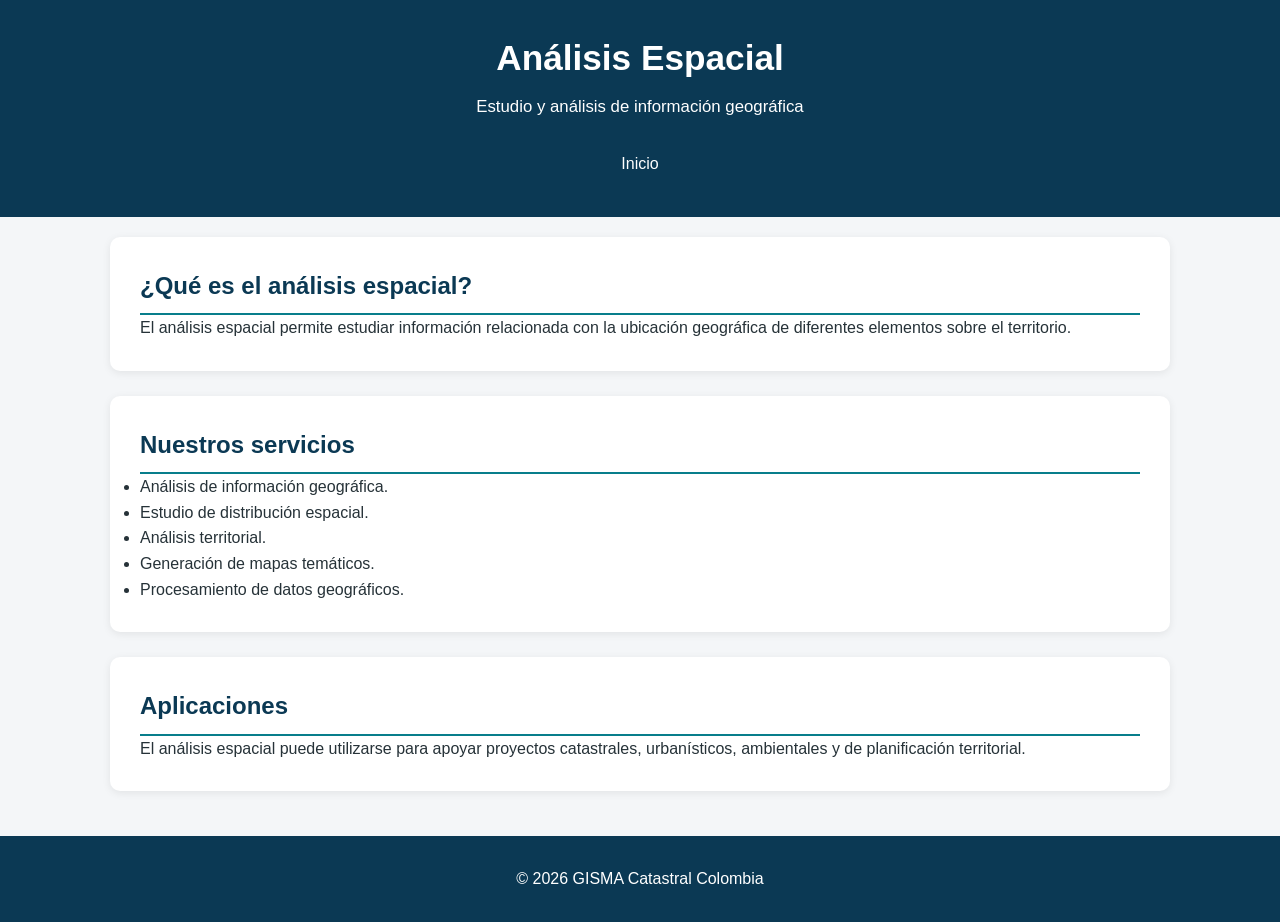
==== paginas/Analisis_espacial.html @ 7de14e3e "GISCAT" ====
<!DOCTYPE html>
<html lang="es">

<head>
    <meta charset="UTF-8">
    <meta name="viewport" content="width=device-width, initial-scale=1.0">
    <title>Análisis Espacial - GISMA Catastral Colombia</title>
    <link rel="stylesheet" href="../css/styles.css">
</head>

<body>

    <header>
        <h1>Análisis Espacial</h1>
        <p>Estudio y análisis de información geográfica</p>

        <nav>
            <ul>
                <li><a href="../index.html">Inicio</a></li>
            </ul>
        </nav>
    </header>

    <main>

        <section>
            <h2>¿Qué es el análisis espacial?</h2>

            <p>
                El análisis espacial permite estudiar información
                relacionada con la ubicación geográfica de diferentes
                elementos sobre el territorio.
            </p>
        </section>

        <section>
            <h2>Nuestros servicios</h2>

            <ul>
                <li>Análisis de información geográfica.</li>
                <li>Estudio de distribución espacial.</li>
                <li>Análisis territorial.</li>
                <li>Generación de mapas temáticos.</li>
                <li>Procesamiento de datos geográficos.</li>
            </ul>
        </section>

        <section>
            <h2>Aplicaciones</h2>

            <p>
                El análisis espacial puede utilizarse para apoyar
                proyectos catastrales, urbanísticos, ambientales
                y de planificación territorial.
            </p>
        </section>

    </main>

    <footer>
        <p>&copy; 2026 GISMA Catastral Colombia</p>
    </footer>

</body>
</html>
---- css/styles.css ----
/* =========================================
   GISMA CATASTRAL COLOMBIA
   Hoja de estilos principal
========================================= */

/* reset global*/
*,*::before,*::after{
    margin: 0;
    padding: 0;
    box-sizing:border-box;
}



/* =========================================
   CONFIGURACIÓN GENERAL
========================================= */

html {
    scroll-behavior: smooth;
}

body {
    margin: 0;
    font-family: Arial, Helvetica, sans-serif;
    line-height: 1.6;
    background-color: #f4f6f8;
    color: #263238;
}


/* =========================================
   ENCABEZADO
========================================= */

header {
    position: sticky;
    top: 0;
    z-index: 1000;
    background-color: #0b3954;
    color: white;
    text-align: center;
    padding: 30px 20px;
}

header h1 {
    margin: 0;
    font-size: 2.2rem;
}

header p {
    margin: 8px 0 20px;
    font-size: 1.05rem;
}


/* =========================================
   MENÚ DE NAVEGACIÓN
========================================= */
nav {
    background-color: #0b3954;
}
nav ul {
    display: flex;
    flex-wrap: wrap;
    justify-content: center;
    gap: 10px;
    list-style: none;
    padding: 0;
    margin: 0;
}

nav li {
    margin: 0;
}

nav a {
    display: block;
    color: white;
    text-decoration: none;
    padding: 10px 15px;
    border-radius: 5px;
}

nav a:hover {
    background-color: #087e8b;
}


/* =========================================
   CONTENIDO PRINCIPAL
========================================= */

main {
    max-width: 1100px;
    margin: 0 auto;
    padding: 20px;
   
}

section {
    scroll-margin-top: 200px;
    background-color: white;
    margin-bottom: 25px;
    padding: 30px;
    border-radius: 10px;
    box-shadow: 0 2px 8px rgba(0, 0, 0, 0.08);
}

section h2 {
    color: #0b3954;
    border-bottom: 2px solid #087e8b;
    padding-bottom: 8px;
}

aside {
    background-color: white;
    text-align: center;
    margin-bottom: 25px;
    padding: 30px;
    border-radius: 10px;
    box-shadow: 0 2px 8px rgba(0, 0, 0, 0.08);
}

/* =========================================
   IMÁGENES
========================================= */

.contenedor-logo {
    margin: 20px auto;
    padding: 0;
    display: flex;
    justify-content: center;
}

.contenedor-logo video {
    max-width: 100%;
    height: auto;
    border-radius: 10px;
    object-fit: contain;
    display: block;
}


/* =========================================
   PORTAFOLIO
========================================= */

#portafolio ol {
    padding-left: 25px;
}

#portafolio li {
    margin-bottom: 20px;
}

#portafolio strong {
    color: #087e8b;
}


/* =========================================
   TABLA
========================================= */

table {
    width: 100%;
    border-collapse: collapse;
    margin-top: 20px;
}

caption {
    font-weight: bold;
    font-size: 1.1rem;
    margin-bottom: 10px;
}

th,
td {
    border: 1px solid #cfd8dc;
    padding: 12px;
    text-align: left;
}

thead th {
    background-color: #0b3954;
    color: white;
}

tbody th {
    background-color: #e8f1f5;
}

tbody tr:hover {
    background-color: #f1f8fa;
}


/* =========================================
   FORMULARIO
========================================= */

form {
    max-width: 700px;
    margin: 0 auto;
}

fieldset {
    border: 1px solid #b0bec5;
    border-radius: 8px;
    padding: 25px;
}

legend {
    font-weight: bold;
    color: #0b3954;
    padding: 0 10px;
}

label {
    display: block;
    font-weight: bold;
    margin-bottom: 6px;
}

input,
select,
textarea {
    width: 100%;
    padding: 10px;
    border: 1px solid #b0bec5;
    border-radius: 5px;
    font-family: inherit;
    font-size: 1rem;
}

textarea {
    resize: vertical;
}

input:focus,
select:focus,
textarea:focus {
    outline: 2px solid #087e8b;
    border-color: #087e8b;
}


/* =========================================
   BOTÓN
========================================= */

button {
    background-color: #087e8b;
    color: white;
    border: none;
    padding: 12px 25px;
    border-radius: 5px;
    cursor: pointer;
    font-size: 1rem;
}

button:hover {
    background-color: #0b3954;
}


/* =========================================
   ENLACES
========================================= */

a {
    color: #087e8b;
}

header a,
footer a {
    color: white;
}


/* =========================================
   PIE DE PÁGINA
========================================= */

footer {
    background-color: #0b3954;
    color: white;
    text-align: center;
    padding: 25px 20px;
}

footer p {
    margin: 5px 0;
}


/* =========================================
   DISEÑO PARA CELULARES
========================================= */

@media (max-width: 700px) {

    header {
        padding: 25px 15px;
    }

    header h1 {
        font-size: 1.7rem;
    }

    header p {
        font-size: 0.95rem;
    }

    nav ul {
        flex-direction: column;
        align-items: stretch;
    }

    nav a {
        text-align: center;
    }

    main {
        padding: 10px;
    }

    section {
        padding: 20px;
    }

    section h2 {
        font-size: 1.4rem;
    }

    table {
        font-size: 0.9rem;
    }

    th,
    td {
        padding: 8px;
    }

    fieldset {
        padding: 15px;
    }

}


/* =========================================
   PANTALLAS MUY PEQUEÑAS
========================================= */

@media (max-width: 400px) {

    header h1 {
        font-size: 1.4rem;
    }

    section {
        padding: 15px;
    }

    table {
        font-size: 0.8rem;
    }

    th,
    td {
        padding: 6px;
    }

    button {
        width: 100%;
    }

}
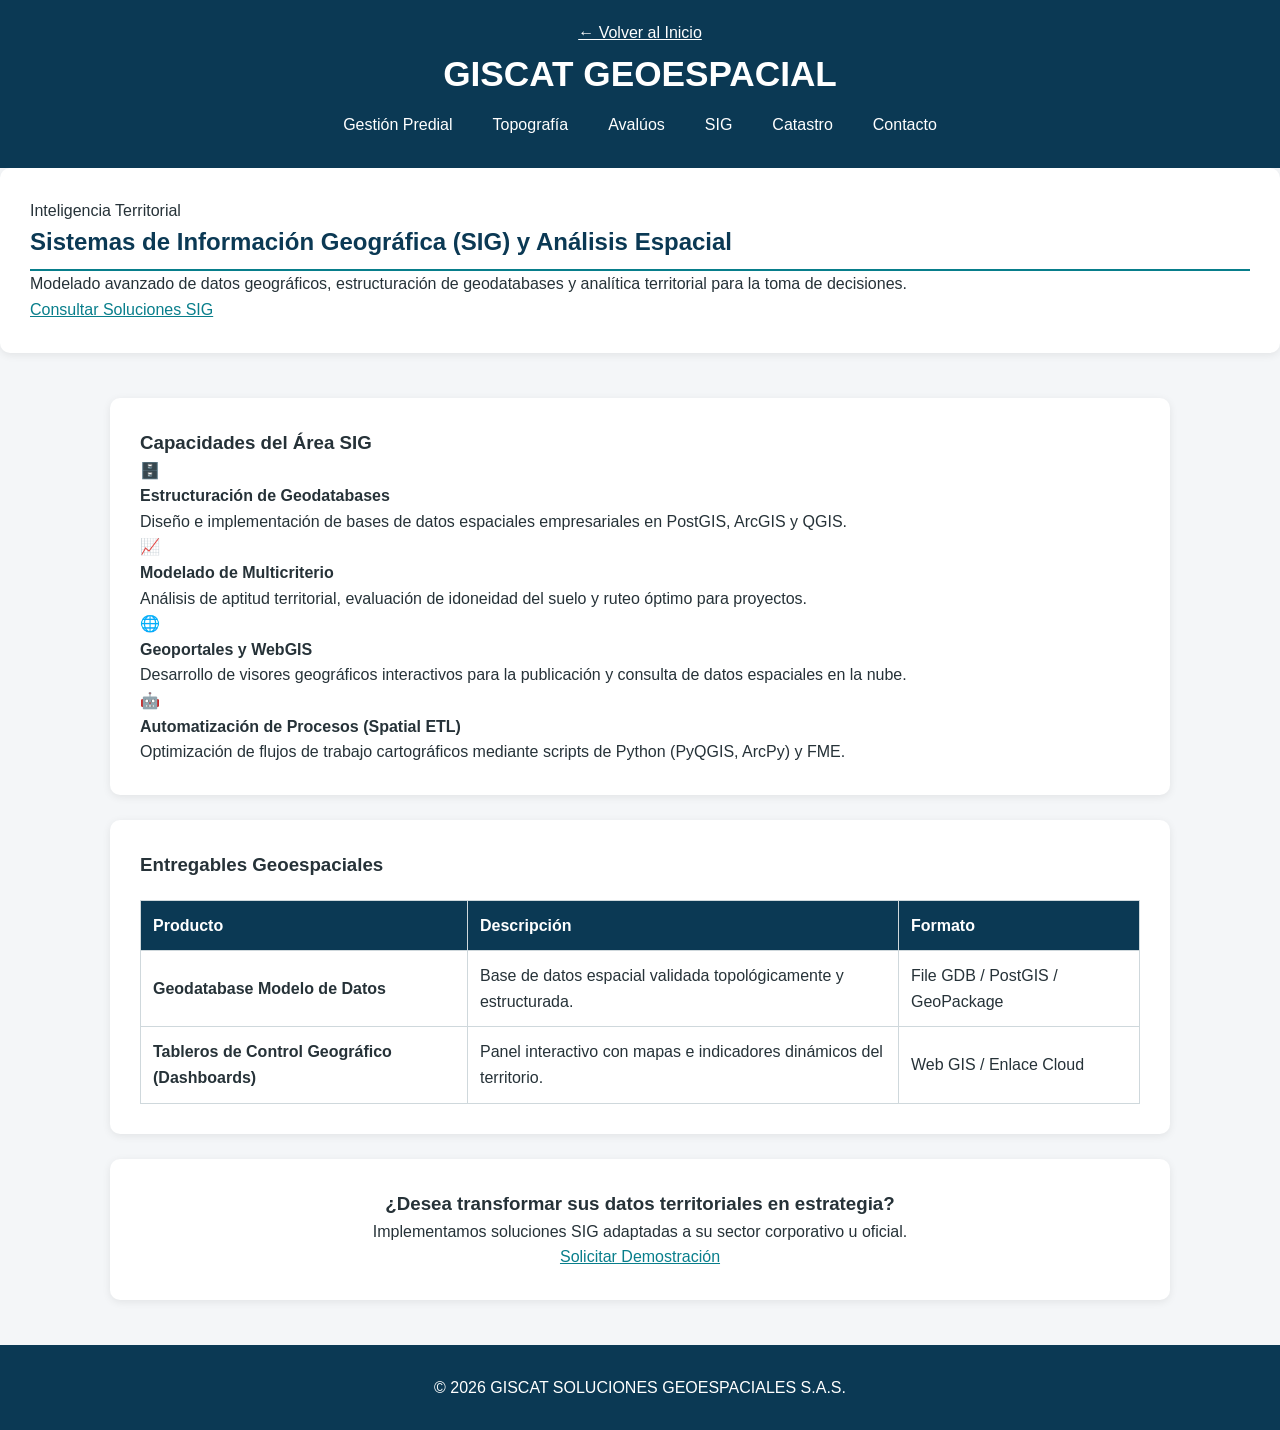
==== commit ac7dd6f6: "GISCAT" ====
--- a/paginas/Analisis_espacial.html
+++ b/paginas/Analisis_espacial.html
@@ -1,65 +1,95 @@
 <!DOCTYPE html>
 <html lang="es">
-
 <head>
     <meta charset="UTF-8">
     <meta name="viewport" content="width=device-width, initial-scale=1.0">
-    <title>Análisis Espacial - GISMA Catastral Colombia</title>
+    <title>Sistemas de Información Geográfica y Análisis Espacial | GISCAT S.A.S.</title>
+    <meta name="description" content="Análisis espacial avanzado, modelamiento territorial y geodatabases por GISCAT S.A.S.">
     <link rel="stylesheet" href="../css/styles.css">
+    <link rel="icon" type="image/png" href="../img/favicon-96x96.png" sizes="96x96" />
 </head>
-
 <body>
-
-    <header>
-        <h1>Análisis Espacial</h1>
-        <p>Estudio y análisis de información geográfica</p>
-
-        <nav>
+    <header class="header-servicio">
+        <a href="../index.html" class="btn-volver">&larr; Volver al Inicio</a>
+        <h1 class="logo-texto">GISCAT <span>GEOESPACIAL</span></h1>
+        <nav aria-label="Navegación secundaria">
             <ul>
-                <li><a href="../index.html">Inicio</a></li>
+                <li><a href="predial.html">Gestión Predial</a></li>
+                <li><a href="Topografia.html">Topografía</a></li>
+                <li><a href="Avaluos.html">Avalúos</a></li>
+                <li><a href="Analisis_espacial.html" class="active">SIG</a></li>
+                <li><a href="Catastro.html">Catastro</a></li>
+                <li><a href="../index.html#contacto">Contacto</a></li>
             </ul>
         </nav>
     </header>
 
-    <main>
+    <section class="hero-servicio">
+        <span class="badge">Inteligencia Territorial</span>
+        <h2>Sistemas de Información Geográfica (SIG) y Análisis Espacial</h2>
+        <p>Modelado avanzado de datos geográficos, estructuración de geodatabases y analítica territorial para la toma de decisiones.</p>
+        <a href="../index.html#contacto" class="btn-cta">Consultar Soluciones SIG</a>
+    </section>
 
-        <section>
-            <h2>¿Qué es el análisis espacial?</h2>
-
-            <p>
-                El análisis espacial permite estudiar información
-                relacionada con la ubicación geográfica de diferentes
-                elementos sobre el territorio.
-            </p>
+    <main class="contenedor-principal">
+        <section class="seccion-servicio">
+            <h3>Capacidades del Área SIG</h3>
+            <article class="tarjeta-servicio">
+                <span class="icono">🗄️</span>
+                <h4>Estructuración de Geodatabases</h4>
+                <p>Diseño e implementación de bases de datos espaciales empresariales en PostGIS, ArcGIS y QGIS.</p>
+            </article>
+            <article class="tarjeta-servicio">
+                <span class="icono">📈</span>
+                <h4>Modelado de Multicriterio</h4>
+                <p>Análisis de aptitud territorial, evaluación de idoneidad del suelo y ruteo óptimo para proyectos.</p>
+            </article>
+            <article class="tarjeta-servicio">
+                <span class="icono">🌐</span>
+                <h4>Geoportales y WebGIS</h4>
+                <p>Desarrollo de visores geográficos interactivos para la publicación y consulta de datos espaciales en la nube.</p>
+            </article>
+            <article class="tarjeta-servicio">
+                <span class="icono">🤖</span>
+                <h4>Automatización de Procesos (Spatial ETL)</h4>
+                <p>Optimización de flujos de trabajo cartográficos mediante scripts de Python (PyQGIS, ArcPy) y FME.</p>
+            </article>
         </section>
 
-        <section>
-            <h2>Nuestros servicios</h2>
-
-            <ul>
-                <li>Análisis de información geográfica.</li>
-                <li>Estudio de distribución espacial.</li>
-                <li>Análisis territorial.</li>
-                <li>Generación de mapas temáticos.</li>
-                <li>Procesamiento de datos geográficos.</li>
-            </ul>
+        <section class="seccion-servicio">
+            <h3>Entregables Geoespaciales</h3>
+            <table class="tabla-entregables">
+                <thead>
+                    <tr>
+                        <th>Producto</th>
+                        <th>Descripción</th>
+                        <th>Formato</th>
+                    </tr>
+                </thead>
+                <tbody>
+                    <tr>
+                        <td><strong>Geodatabase Modelo de Datos</strong></td>
+                        <td>Base de datos espacial validada topológicamente y estructurada.</td>
+                        <td>File GDB / PostGIS / GeoPackage</td>
+                    </tr>
+                    <tr>
+                        <td><strong>Tableros de Control Geográfico (Dashboards)</strong></td>
+                        <td>Panel interactivo con mapas e indicadores dinámicos del territorio.</td>
+                        <td>Web GIS / Enlace Cloud</td>
+                    </tr>
+                </tbody>
+            </table>
         </section>
 
-        <section>
-            <h2>Aplicaciones</h2>
-
-            <p>
-                El análisis espacial puede utilizarse para apoyar
-                proyectos catastrales, urbanísticos, ambientales
-                y de planificación territorial.
-            </p>
-        </section>
-
+        <aside class="banner-contacto">
+            <h3>¿Desea transformar sus datos territoriales en estrategia?</h3>
+            <p>Implementamos soluciones SIG adaptadas a su sector corporativo u oficial.</p>
+            <a href="mailto:GISCATSOLUCIONESGEOESPACIALES@GMAIL.COM" class="btn-secundario">Solicitar Demostración</a>
+        </aside>
     </main>
 
     <footer>
-        <p>&copy; 2026 GISMA Catastral Colombia</p>
+        <p>&copy; 2026 GISCAT SOLUCIONES GEOESPACIALES S.A.S.</p>
     </footer>
-
 </body>
 </html>
--- a/css/styles.css
+++ b/css/styles.css
@@ -34,13 +34,13 @@
 ========================================= */
 
 header {
-    position: sticky;
+    position: relative;
     top: 0;
     z-index: 1000;
     background-color: #0b3954;
     color: white;
     text-align: center;
-    padding: 30px 20px;
+    padding: 20px 10px;
 }
 
 header h1 {
@@ -99,7 +99,7 @@
 }
 
 section {
-    scroll-margin-top: 200px;
+    scroll-margin-top: 20px;
     background-color: white;
     margin-bottom: 25px;
     padding: 30px;
